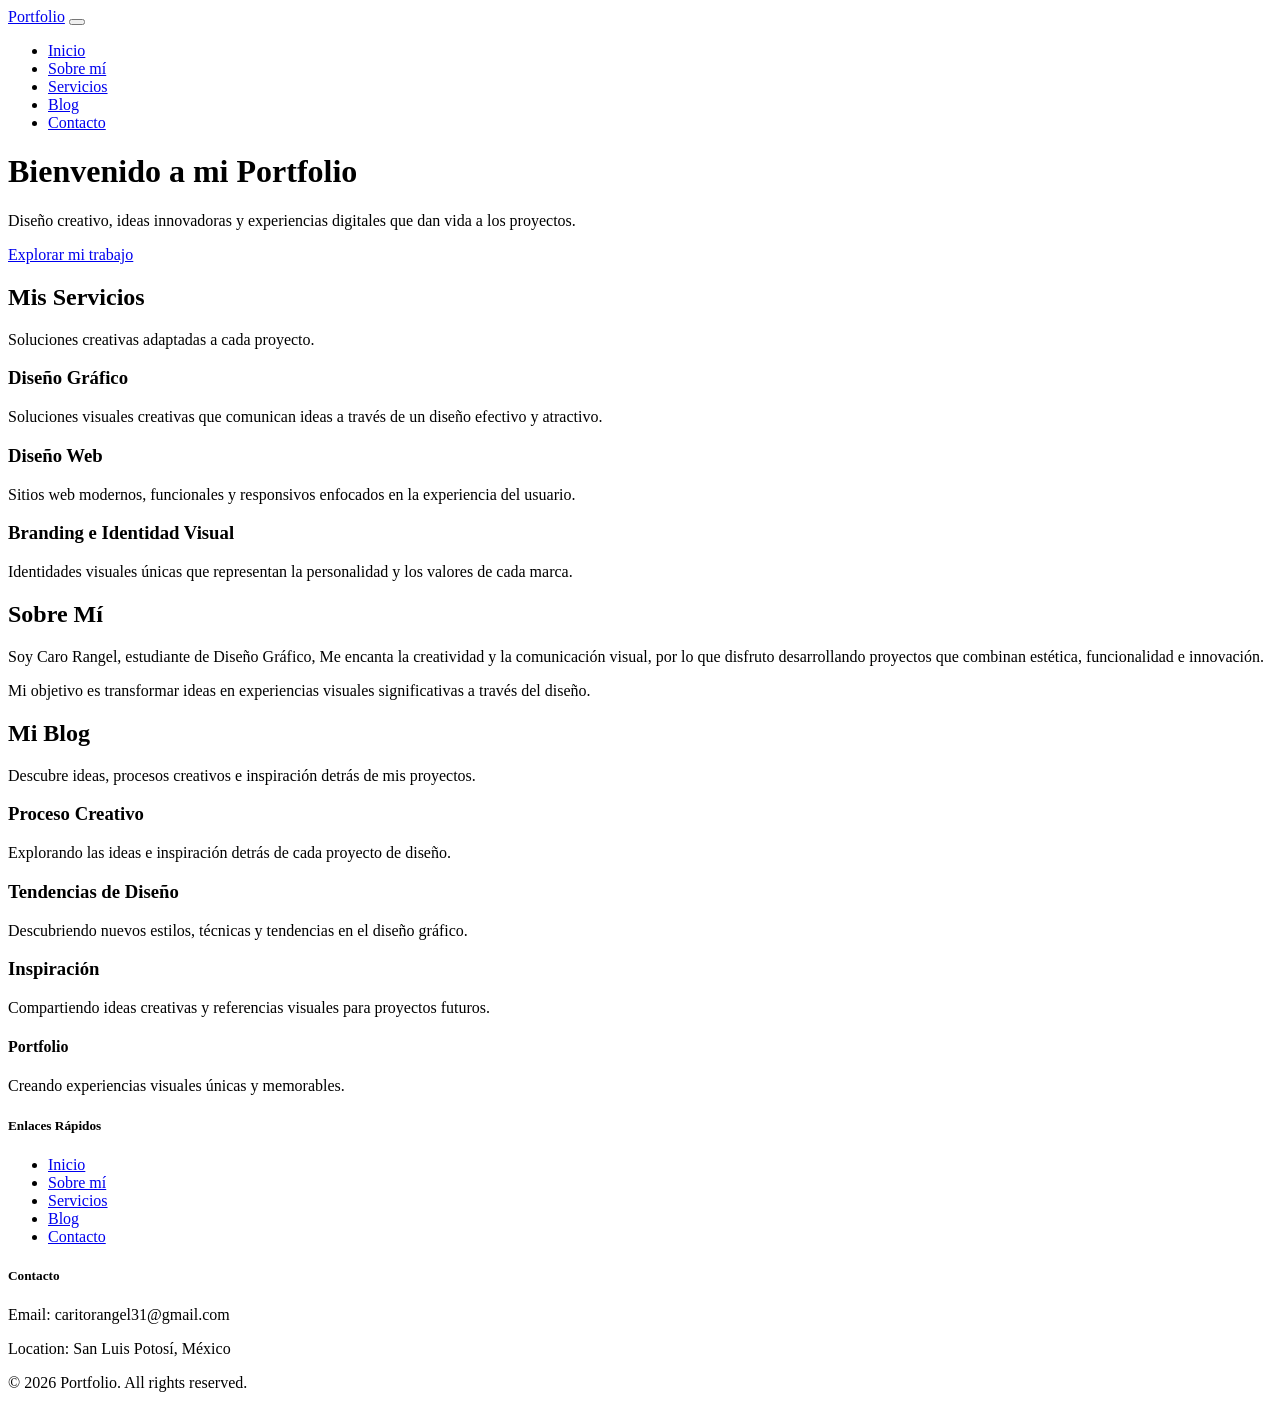
==== index.html @ 5aa6c59e "Add files via upload" ====
<!DOCTYPE html>
<html lang="en">

<head>
    <meta charset="UTF-8">
    <meta name="viewport" content="width=device-width, initial-scale=1.0">
    <title>Portfolio</title>

    <!-- Hoja de estilos -->
    <link rel="stylesheet" href="style.css">
</head>

<body>

    <!-- ==========================================
         HEADER / ENCABEZADO
         Navegación y presentación principal
         ========================================== -->
    <header class="site-header">

        <!-- BARRA DE NAVEGACIÓN -->
        <nav class="navbar">
            <div class="navbar-container">

                <!-- Logotipo -->
                <a href="index.html" class="navbar-logo">Portfolio</a>

                <!-- Menú hamburguesa -->
                <button class="navbar-toggle"
                        aria-label="Abrir menú"
                        aria-expanded="false"
                        aria-controls="navbar-menu">
                    <span class="bar"></span>
                    <span class="bar"></span>
                    <span class="bar"></span>
                </button>

                <!-- Menú principal -->
                <ul class="navbar-menu" id="navbar-menu">
                    <li><a href="#home" class="active">Inicio</a></li>
                    <li><a href="#about">Sobre mí</a></li>
                    <li><a href="#services">Servicios</a></li>
                    <li><a href="#blog">Blog</a></li>
                    <li><a href="#contact">Contacto</a></li>
                </ul>

            </div>
        </nav>

        <!-- SECCIÓN HERO -->
        <div id="home" class="hero-container">
            <div class="hero-content">

                <h1 class="hero-title">Bienvenido a mi Portfolio</h1>

                <p class="hero-subtitle">
                    Diseño creativo, ideas innovadoras y experiencias digitales
                    que dan vida a los proyectos.
                </p>

                <a href="#services" class="hero-btn">
                    Explorar mi trabajo
                </a>

            </div>
        </div>

    </header>


    <!-- ==========================================
         MAIN / CONTENIDO PRINCIPAL
         ========================================== -->
    <main class="main-content">

        <!-- SECCIÓN DE SERVICIOS -->
        <section id="services" class="content-section">

            <div class="section-header">
                <h2 class="section-title">Mis Servicios</h2>

                <p class="section-description">
                    Soluciones creativas adaptadas a cada proyecto.
                </p>
            </div>

            <!-- Cuadrícula de tarjetas -->
            <div class="cards-grid">

                <!-- Tarjeta 1 -->
                <article class="card">
                

                    <h3 class="card-title">Diseño Gráfico</h3>

                    <p class="card-text">
                        Soluciones visuales creativas que comunican
                        ideas a través de un diseño efectivo y atractivo.
                    </p>
                </article>

                <!-- Tarjeta 2 -->
                <article class="card">
                   

                    <h3 class="card-title">Diseño Web</h3>

                    <p class="card-text">
                        Sitios web modernos, funcionales y responsivos
                        enfocados en la experiencia del usuario.
                    </p>
                </article>

                <!-- Tarjeta 3 -->
                <article class="card">
        

                    <h3 class="card-title">Branding e Identidad Visual</h3>

                    <p class="card-text">
                        Identidades visuales únicas que representan
                        la personalidad y los valores de cada marca.
                    </p>
                </article>

            </div>
        </section>


        <!-- SECCIÓN ABOUT -->
        <section id="about" class="content-section about-section">

            <div class="about-container">

                <div class="about-text">

                    <h2 class="section-title">Sobre Mí</h2>

                    <p>
                        Soy Caro Rangel, estudiante de Diseño Gráfico,
                        Me encanta la creatividad y la comunicación visual, por lo que disfruto desarrollando proyectos que combinan
                        estética, funcionalidad e innovación.
                    </p>

                    <p>
                        Mi objetivo es transformar ideas en experiencias visuales significativas
                        a través del diseño.
                    </p>

                </div>

                </div>

            </div>
        </section>


        <!-- SECCIÓN BLOG -->
        <section id="blog" class="content-section">

            <div class="section-header">

                <h2 class="section-title">Mi Blog</h2>

                <p class="section-description">
                    Descubre ideas, procesos creativos e
                    inspiración detrás de mis proyectos.
                </p>

            </div>

            <div class="cards-grid">

                <article class="card">
                

                    <h3 class="card-title">Proceso Creativo</h3>

                    <p class="card-text">
                        Explorando las ideas e inspiración
                        detrás de cada proyecto de diseño.
                    </p>
                </article>

                <article class="card">
            

                    <h3 class="card-title">Tendencias de Diseño</h3>

                    <p class="card-text">
                        Descubriendo nuevos estilos, técnicas
                        y tendencias en el diseño gráfico.
                    </p>
                </article>

                <article class="card">
                    <div class="card-icon"></div>

                    <h3 class="card-title">Inspiración</h3>

                    <p class="card-text">
                        Compartiendo ideas creativas y referencias visuales
                        para proyectos futuros.
                    </p>
                </article>

            </div>

        </section>

    </main>


    <!-- ==========================================
         FOOTER / PIE DE PÁGINA
         ========================================== -->
    <footer id="contact" class="site-footer">

        <div class="footer-container">

            <!-- Columna 1: Marca -->
            <div class="footer-col">

                <h4 class="footer-brand">Portfolio</h4>

                <p class="footer-desc">
                    Creando experiencias visuales únicas y memorables.
                </p>

            </div>

            <!-- Columna 2: Navegación -->
            <div class="footer-col">

                <h5 class="footer-heading">Enlaces Rápidos</h5>

                <ul class="footer-links">
                    <li><a href="#home">Inicio</a></li>
                    <li><a href="#about">Sobre mí</a></li>
                    <li><a href="#services">Servicios</a></li>
                    <li><a href="#blog">Blog</a></li>
                    <li><a href="#contact">Contacto</a></li>
                </ul>

            </div>

            <!-- Columna 3: Contacto -->
            <div class="footer-col">

                <h5 class="footer-heading">Contacto</h5>

                <p>Email: caritorangel31@gmail.com</p>
                <p>Location: San Luis Potosí, México</p>

            </div>

        </div>

        <!-- Derechos de autor -->
        <div class="footer-bottom">
            <p>&copy; 2026 Portfolio. All rights reserved.</p>
        </div>

    </footer>

    <!-- Archivo JavaScript -->
    <script src="script.js"></script>

</body>
</html>
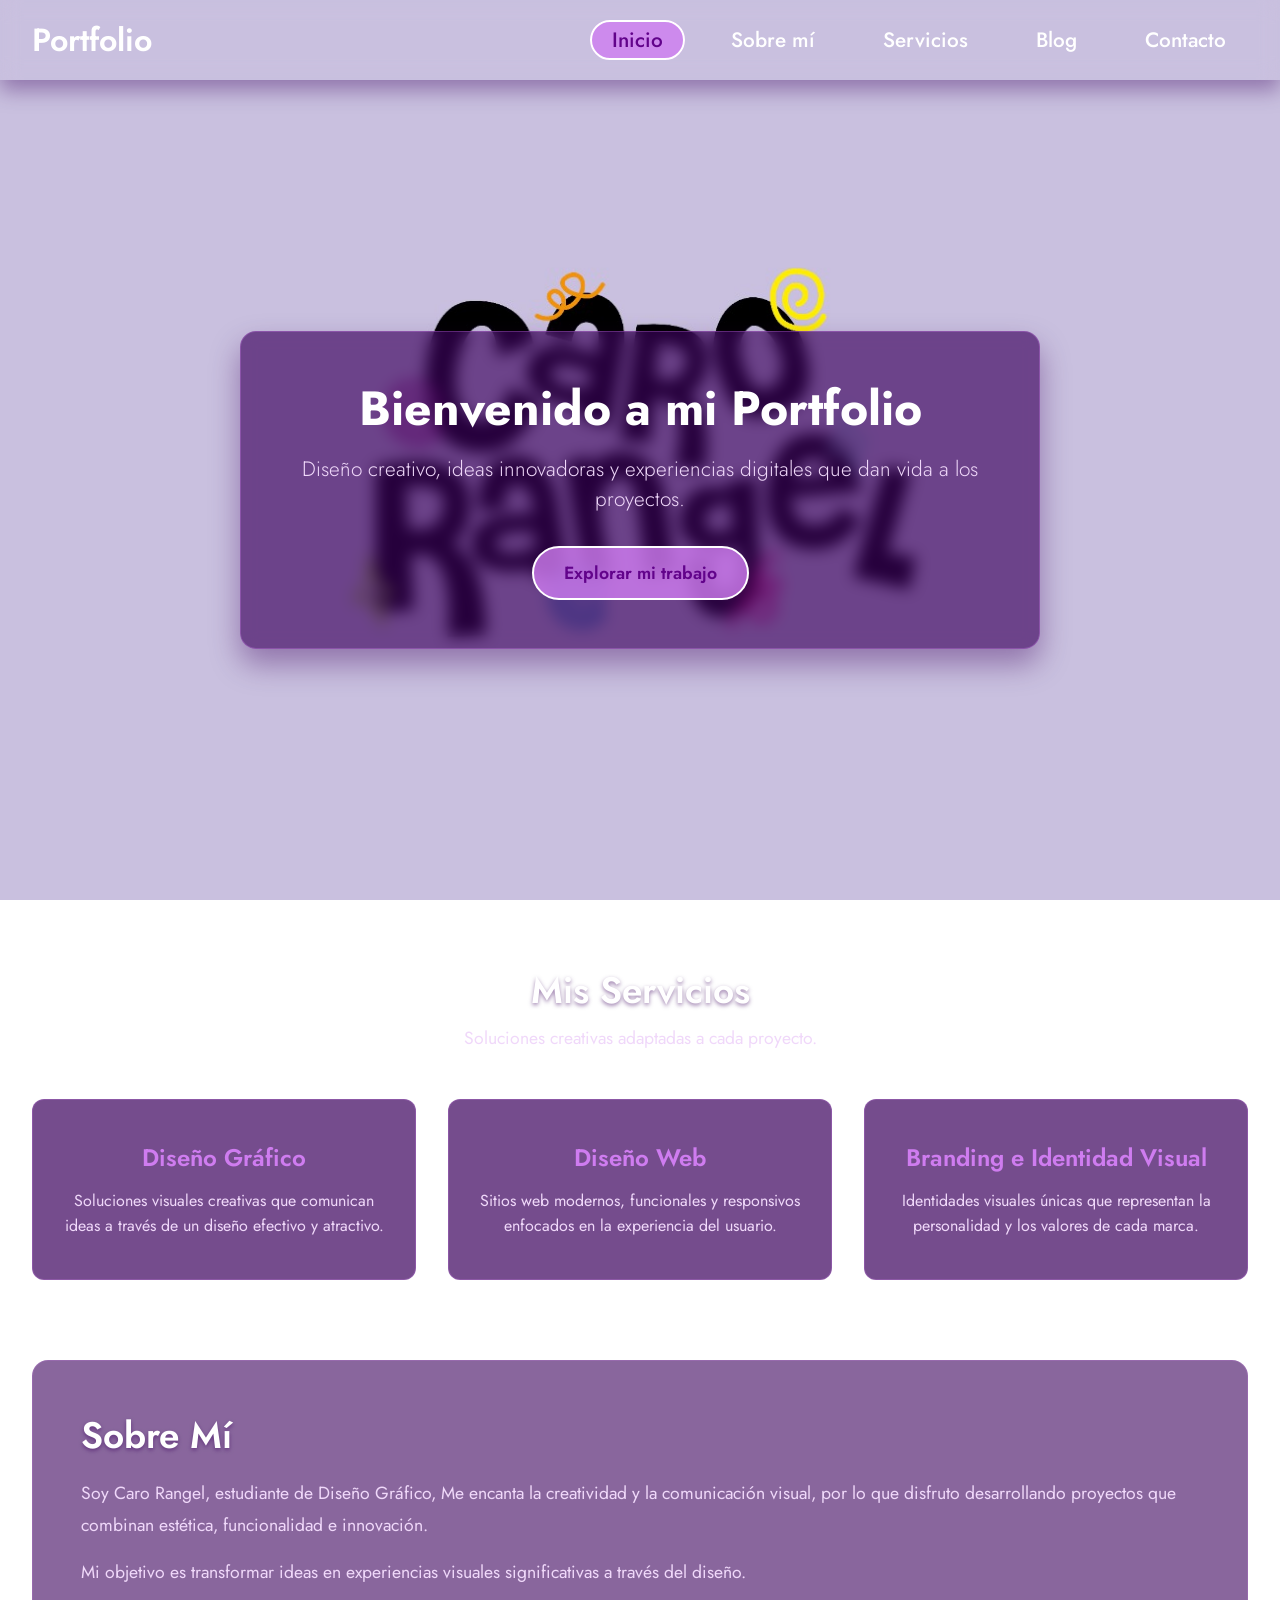
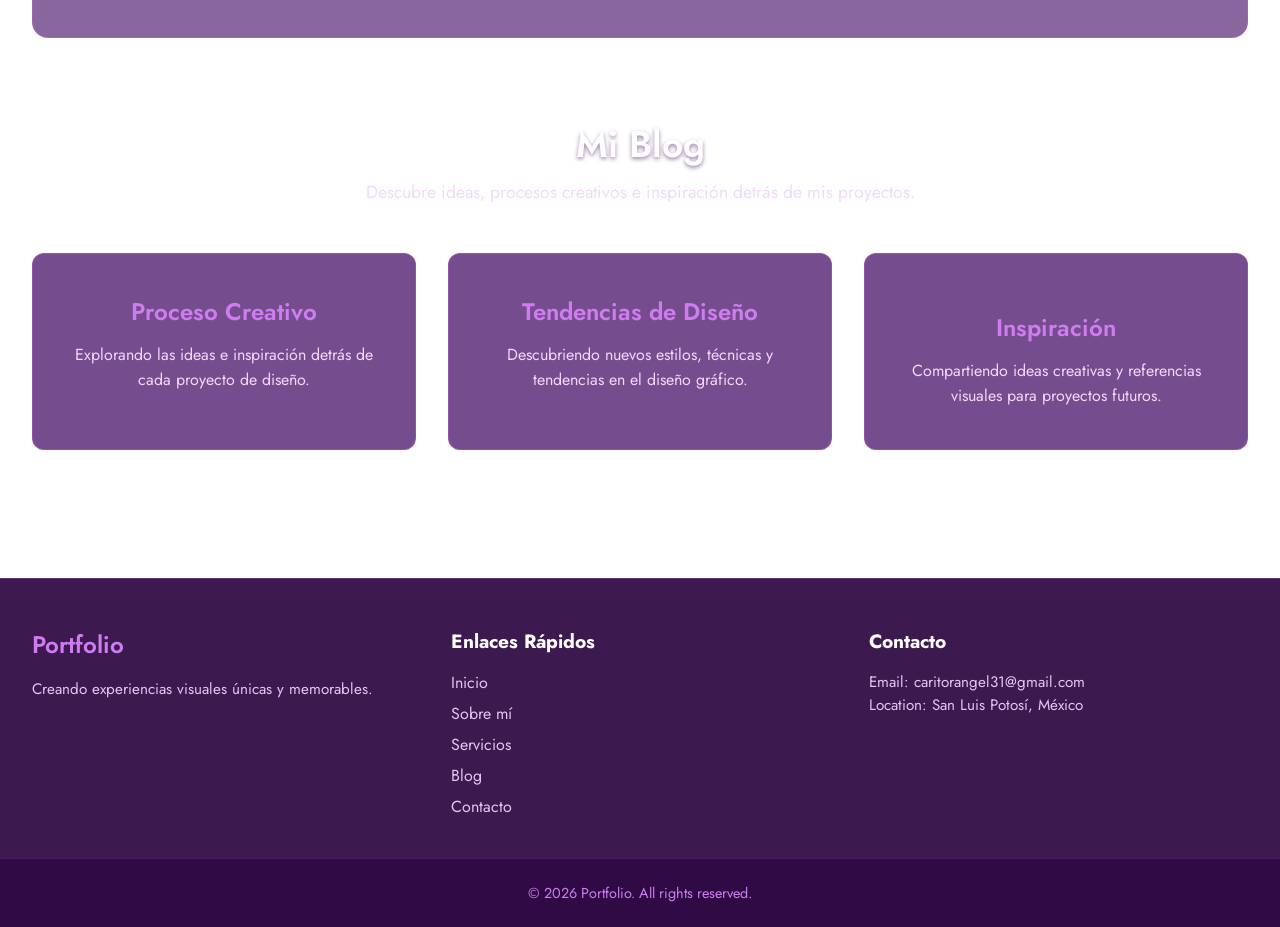
==== commit d1299d4a: "CONTACTO" ====
--- a/index.html
+++ b/index.html
@@ -42,7 +42,7 @@
                     <li><a href="#about">Sobre mí</a></li>
                     <li><a href="#services">Servicios</a></li>
                     <li><a href="#blog">Blog</a></li>
-                    <li><a href="#contact">Contacto</a></li>
+                    <li><a href="contacto.html">Contacto</a></li>
                 </ul>
 
             </div>
@@ -55,8 +55,8 @@
                 <h1 class="hero-title">Bienvenido a mi Portfolio</h1>
 
                 <p class="hero-subtitle">
-                    Diseño creativo, ideas innovadoras y experiencias digitales
-                    que dan vida a los proyectos.
+                 Diseño creativo, ideas innovadoras y experiencias digitales
+                que dan vida a los proyectos.
                 </p>
 
                 <a href="#services" class="hero-btn">
@@ -240,7 +240,7 @@
                     <li><a href="#about">Sobre mí</a></li>
                     <li><a href="#services">Servicios</a></li>
                     <li><a href="#blog">Blog</a></li>
-                    <li><a href="#contact">Contacto</a></li>
+                    <li><a href="contacto.html">Contacto</a></li>
                 </ul>
 
             </div>
--- a/style.css
+++ b/style.css
@@ -0,0 +1,513 @@
+/* ==========================================================================
+   IMPORTACIÓN DE FUENTES Y CONFIGURACIÓN GLOBAL
+========================================================================== */
+
+@import url('https://fonts.googleapis.com/css2?family=Jost:ital,wght@0,100..900;1,100..900&display=swap');
+
+* {
+    margin: 0;
+    padding: 0;
+    box-sizing: border-box;
+}
+
+html {
+    scroll-behavior: smooth;
+    scroll-padding-top: 90px;
+}
+
+body {
+    font-family: "Jost", serif;
+    min-height: 100vh;
+    background: url(./images/background.jpeg) no-repeat center center/cover fixed;
+    /*color: #ffffff;*/
+}
+
+/* ==========================================================================
+   BARRA DE NAVEGACIÓN
+========================================================================== */
+
+.navbar {
+    display: flex;
+    align-items: center;
+    justify-content: center;
+    height: 80px;
+    width: 100%;
+    position: sticky;
+    top: 0;
+    background: transparent;
+    box-shadow: 0 10px 20px rgba(59, 1, 93, 0.396);
+    backdrop-filter: blur(10px);
+    -webkit-backdrop-filter: blur(10px);
+    z-index: 999;
+}
+
+.navbar-container {
+    display: flex;
+    align-items: center;
+    justify-content: space-between;
+    width: 100%;
+    padding: 0 2rem;
+    max-width: 1600px;
+}
+
+.navbar-logo {
+    font-size: 2rem;
+    font-weight: 600;
+    color: #fff;
+    text-decoration: none;
+    cursor: pointer;
+}
+
+.navbar-container .navbar-menu {
+    display: flex;
+    text-align: center;
+    gap: 1.5rem;
+    list-style: none;
+}
+
+.navbar-container .navbar-menu li a {
+    text-decoration: none;
+    color: #fff;
+    font-size: 1.3rem;
+    font-weight: 500;
+    padding: 3px 20px;
+    border-radius: 20px;
+    border: 2px solid transparent;
+    transition: all 0.7s ease;
+    white-space: nowrap;
+}
+
+.navbar-container .navbar-menu li a:hover,
+.navbar-container .navbar-menu li a.active {
+    color: #62038b;
+    background: rgba(207, 124, 240, 0.8);
+    border: 2px solid #fff;
+}
+
+/* BOTÓN HAMBURGUESA */
+
+.navbar-toggle {
+    display: none;
+    background: transparent;
+    padding: 10px;
+    border: none;
+    cursor: pointer;
+}
+
+.bar {
+    display: block;
+    width: 25px;
+    height: 3px;
+    margin: 5px auto;
+    background: #fff;
+    transition: all 0.3s ease-in-out;
+}
+
+/* ==========================================================================
+   SECCIÓN HEADER / HERO
+========================================================================== */
+
+.hero-container {
+    display: flex;
+    align-items: center;
+    justify-content: center;
+    min-height: calc(100vh - 80px);
+    padding: 2rem;
+    text-align: center;
+}
+
+.hero-content {
+    max-width: 800px;
+    padding: 3rem 2rem;
+    background: rgba(59, 1, 93, 0.65);
+    backdrop-filter: blur(8px);
+    -webkit-backdrop-filter: blur(8px);
+    border-radius: 16px;
+    border: 1px solid rgba(207, 124, 240, 0.3);
+    box-shadow: 0 15px 30px rgba(59, 1, 93, 0.4);
+}
+
+.hero-title {
+    font-size: 3rem;
+    font-weight: 700;
+    margin-bottom: 1rem;
+    line-height: 1.2;
+    color: #ffffff;
+}
+
+.hero-subtitle {
+    font-size: 1.3rem;
+    font-weight: 300;
+    margin-bottom: 2rem;
+    color: #f0d8fa;
+}
+
+/* BOTÓN PRINCIPAL */
+
+.hero-btn {
+    display: inline-block;
+    padding: 12px 30px;
+    background: rgba(207, 124, 240, 0.8);
+    color: #62038b;
+    font-size: 1.1rem;
+    font-weight: 600;
+    text-decoration: none;
+    border-radius: 30px;
+    border: 2px solid #fff;
+    transition: all 0.3s ease;
+}
+
+.hero-btn:hover {
+    background: #ffffff;
+    color: #62038b;
+    transform: translateY(-3px);
+    box-shadow: 0 10px 20px rgba(59, 1, 93, 0.4);
+}
+
+/* ==========================================================================
+   SECCIÓN MAIN / CONTENIDO PRINCIPAL
+========================================================================== */
+
+.main-content {
+    max-width: 1400px;
+    margin: 0 auto;
+    padding: 4rem 2rem;
+    display: flex;
+    flex-direction: column;
+    gap: 5rem;
+}
+
+.content-section {
+    width: 100%;
+}
+
+/* ENCABEZADOS DE SECCIÓN */
+
+.section-header {
+    text-align: center;
+    margin-bottom: 3rem;
+}
+
+.section-title {
+    font-size: 2.3rem;
+    font-weight: 600;
+    margin-bottom: 0.5rem;
+    color: #ffffff;
+    text-shadow: 0 2px 4px rgba(59, 1, 93, 0.5);
+}
+
+.section-description {
+    font-size: 1.1rem;
+    color: #f0d8fa;
+}
+
+/* ==========================================================================
+   TARJETAS / SERVICES Y BLOG
+========================================================================== */
+
+.cards-grid {
+    display: grid;
+    grid-template-columns: repeat(auto-fit, minmax(280px, 1fr));
+    gap: 2rem;
+}
+
+.card {
+    background: rgba(59, 1, 93, 0.7);
+    backdrop-filter: blur(10px);
+    -webkit-backdrop-filter: blur(10px);
+    border: 1px solid rgba(207, 124, 240, 0.25);
+    padding: 2.5rem 1.5rem;
+    border-radius: 12px;
+    text-align: center;
+    transition: transform 0.3s ease, 
+                box-shadow 0.3s ease,
+                border-color 0.3s ease;
+}
+
+.card:hover {
+    transform: translateY(-8px);
+    box-shadow: 0 12px 25px rgba(59, 1, 93, 0.5);
+    border-color: rgba(207, 124, 240, 0.8);
+}
+
+.card-icon {
+    font-size: 2.5rem;
+    margin-bottom: 1rem;
+}
+
+.card-title {
+    font-size: 1.5rem;
+    font-weight: 600;
+    margin-bottom: 0.8rem;
+    color: #cf7cf0;
+}
+
+.card-text {
+    font-size: 1rem;
+    color: #f0d8fa;
+    line-height: 1.6;
+}
+
+/* ==========================================================================
+   SECCIÓN ABOUT / SOBRE MÍ
+========================================================================== */
+
+.about-section {
+    background: rgba(59, 1, 93, 0.6);
+    backdrop-filter: blur(10px);
+    -webkit-backdrop-filter: blur(10px);
+    padding: 3rem;
+    border-radius: 16px;
+    border: 1px solid rgba(207, 124, 240, 0.2);
+}
+
+.about-container {
+    width: 100%;
+}
+
+.about-text p {
+    font-size: 1.1rem;
+    line-height: 1.8;
+    margin-top: 1rem;
+    color: #f0d8fa;
+}
+
+/* ==========================================================================
+   FOOTER / PIE DE PÁGINA
+========================================================================== */
+
+.site-footer {
+    background: rgba(39, 0, 60, 0.9);
+    backdrop-filter: blur(12px);
+    -webkit-backdrop-filter: blur(12px);
+    border-top: 1px solid rgba(207, 124, 240, 0.25);
+    padding-top: 3rem;
+    margin-top: 4rem;
+}
+
+.footer-container {
+    max-width: 1400px;
+    margin: 0 auto;
+    padding: 0 2rem 2rem 2rem;
+    display: grid;
+    grid-template-columns: repeat(auto-fit, minmax(220px, 1fr));
+    gap: 2.5rem;
+}
+
+/* INFORMACIÓN DE MARCA */
+
+.footer-col .footer-brand {
+    font-size: 1.5rem;
+    font-weight: 600;
+    margin-bottom: 1rem;
+    color: #cf7cf0;
+}
+
+.footer-col .footer-desc,
+.footer-col p {
+    font-size: 0.95rem;
+    color: #e5c5f3;
+    line-height: 1.5;
+}
+
+/* ENLACES DEL FOOTER */
+
+.footer-heading {
+    font-size: 1.2rem;
+    margin-bottom: 1rem;
+    color: #ffffff;
+}
+
+.footer-links {
+    list-style: none;
+}
+
+.footer-links li {
+    margin-bottom: 0.5rem;
+}
+
+.footer-links a {
+    color: #e5c5f3;
+    text-decoration: none;
+    transition: color 0.2s ease;
+}
+
+.footer-links a:hover {
+    color: #cf7cf0;
+}
+
+/* DERECHOS DE AUTOR */
+
+.footer-bottom {
+    text-align: center;
+    padding: 1.5rem;
+    background: rgba(39, 0, 60, 0.6);
+    font-size: 0.9rem;
+    color: #cf7cf0;
+    border-top: 1px solid rgba(207, 124, 240, 0.15);
+}
+
+/* ==========================================================================
+   REGLAS RESPONSIVAS / TABLETS
+========================================================================== */
+
+@media (max-width: 800px) {
+
+    .navbar {
+        backdrop-filter: none;
+        -webkit-backdrop-filter: none;
+    }
+
+    /* MENÚ MÓVIL */
+
+    .navbar-container .navbar-menu {
+        display: none;
+        flex-direction: column;
+        align-items: flex-start;
+        gap: 1.7rem;
+        position: absolute;
+        height: 100vh;
+        height: 100dvh;
+        width: 250px;
+        top: 0;
+        right: 0;
+        padding: 5rem 1.5rem;
+        background: rgba(59, 1, 93, 0.9);
+        box-shadow: 0 10px 10px rgba(59, 1, 93, 0.5);
+        backdrop-filter: blur(10px);
+        -webkit-backdrop-filter: blur(10px);
+        overflow-y: auto;
+    }
+
+    .navbar-container .navbar-menu.active {
+        display: flex;
+    }
+
+    .navbar-toggle {
+        display: block;
+        z-index: 999;
+    }
+
+    /* ANIMACIÓN DEL MENÚ HAMBURGUESA */
+
+    .navbar-toggle.active .bar:nth-child(2) {
+        opacity: 0;
+    }
+
+    .navbar-toggle.active .bar:nth-child(1) {
+        transform: translateY(8px) rotate(45deg);
+    }
+
+    .navbar-toggle.active .bar:nth-child(3) {
+        transform: translateY(-8px) rotate(-45deg);
+    }
+
+    /* HERO */
+
+    .hero-title {
+        font-size: 2.3rem;
+    }
+
+    .hero-subtitle {
+        font-size: 1.1rem;
+    }
+
+    /* CONTENIDO */
+
+    .main-content {
+        padding: 3rem 1.5rem;
+        gap: 3.5rem;
+    }
+
+    .cards-grid {
+        grid-template-columns: repeat(2, minmax(0, 1fr));
+    }
+
+    .about-section {
+        padding: 2rem;
+    }
+}
+
+/* ==========================================================================
+   REGLAS RESPONSIVAS / CELULARES
+========================================================================== */
+
+@media (max-width: 600px) {
+
+    .navbar-container {
+        padding: 0 1rem;
+    }
+
+    .navbar-logo {
+        font-size: 1.7rem;
+    }
+
+    .navbar-container .navbar-menu li a {
+        font-size: 1.2rem;
+        padding: 3px 15px;
+    }
+
+    /* HERO */
+
+    .hero-container {
+        padding: 1rem;
+    }
+
+    .hero-content {
+        padding: 2rem 1rem;
+    }
+
+    .hero-title {
+        font-size: 1.8rem;
+    }
+
+    .hero-subtitle {
+        font-size: 1rem;
+    }
+
+    .hero-btn {
+        width: 100%;
+        text-align: center;
+    }
+
+    /* TARJETAS */
+
+    .cards-grid {
+        grid-template-columns: 1fr;
+    }
+
+    .section-title {
+        font-size: 1.8rem;
+    }
+
+    /* FOOTER */
+
+    .footer-container {
+        grid-template-columns: 1fr;
+        gap: 2rem;
+        padding: 0 1.5rem 2rem 1.5rem;
+    }
+}
+
+/* ==========================================================================
+   ACCESIBILIDAD
+========================================================================== */
+
+a:focus-visible,
+button:focus-visible {
+    outline: 3px solid #cf7cf0;
+    outline-offset: 4px;
+}
+
+@media (prefers-reduced-motion: reduce) {
+    html {
+        scroll-behavior: auto;
+    }
+
+    *,
+    *::before,
+    *::after {
+        transition-duration: 0.01ms !important;
+        animation-duration: 0.01ms !important;
+    }
+}
